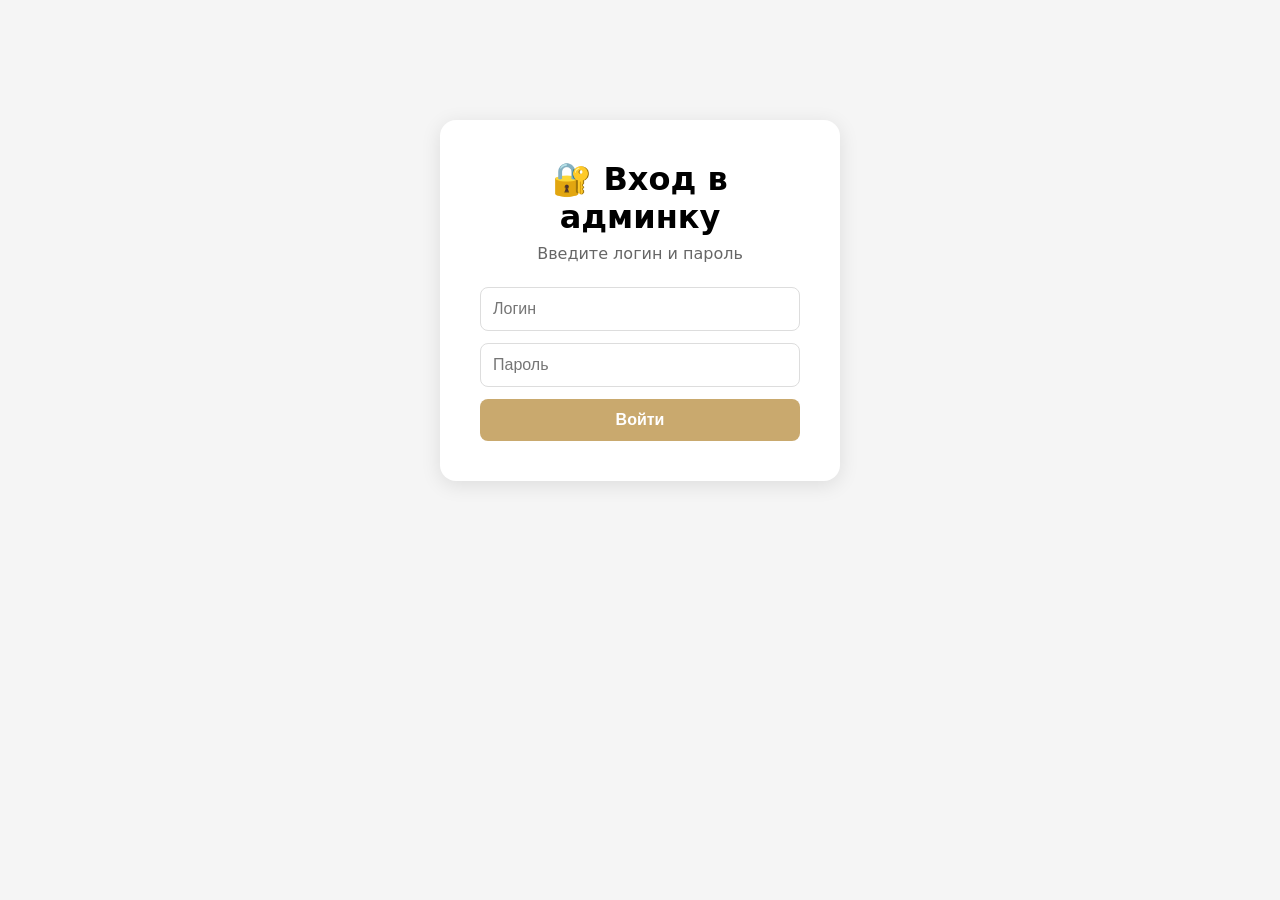
==== admin/index.html @ ec7ca773 "обновил админку: добавил загрузку картинок" ====
<!DOCTYPE html>
<html>
<head>
  <meta charset="utf-8" />
  <meta name="viewport" content="width=device-width, initial-scale=1.0" />
  <title>Админ-панель</title>
  <style>
    * { margin:0; padding:0; box-sizing:border-box; }
    body {
      font-family: system-ui, sans-serif;
      background: #f5f5f5;
      padding: 20px;
    }
    .login-box {
      max-width: 400px;
      margin: 100px auto;
      background: white;
      padding: 40px;
      border-radius: 16px;
      box-shadow: 0 4px 20px rgba(0,0,0,0.1);
    }
    .login-box h1 { text-align: center; margin-bottom: 8px; }
    .login-box p { text-align: center; color: #666; margin-bottom: 24px; }
    .login-box input {
      width: 100%;
      padding: 12px;
      margin-bottom: 12px;
      border: 1px solid #ddd;
      border-radius: 8px;
      font-size: 16px;
    }
    .login-box button {
      width: 100%;
      padding: 12px;
      background: #C9A96E;
      color: white;
      border: none;
      border-radius: 8px;
      font-size: 16px;
      font-weight: 600;
      cursor: pointer;
    }
    .login-box button:hover { background: #b8963e; }
    .error { color: #d32f2f; text-align: center; margin-top: 12px; display: none; }

    .admin-header {
      background: #1A1A1A;
      color: white;
      padding: 16px 24px;
      display: flex;
      justify-content: space-between;
      align-items: center;
      margin-bottom: 30px;
      border-radius: 12px;
    }
    .admin-header a {
      color: #C9A96E;
      text-decoration: none;
      font-weight: 600;
      cursor: pointer;
    }
    .admin-header a:hover { text-decoration: underline; }
    .products-grid {
      display: grid;
      grid-template-columns: repeat(auto-fill, minmax(280px, 1fr));
      gap: 24px;
    }
    .product-card {
      background: white;
      padding: 20px;
      border-radius: 12px;
      box-shadow: 0 2px 8px rgba(0,0,0,0.08);
    }
    .product-card img {
      width: 100%;
      height: 180px;
      object-fit: cover;
      border-radius: 8px;
      margin-bottom: 12px;
    }
    .product-card h3 { font-size: 18px; margin-bottom: 4px; }
    .product-card .price { font-size: 20px; font-weight: 700; color: #C9A96E; margin: 8px 0; }
    .product-card .shop { font-size: 14px; color: #666; }
    .product-card .weight { font-size: 14px; color: #999; }
    .product-card .actions {
      margin-top: 12px;
      display: flex;
      gap: 8px;
      flex-wrap: wrap;
    }
    .product-card .actions button {
      padding: 6px 14px;
      border: none;
      border-radius: 6px;
      font-size: 13px;
      cursor: pointer;
    }
    .product-card .actions .edit { background: #e3f2fd; color: #0d47a1; }
    .product-card .actions .delete { background: #ffebee; color: #c62828; }
    .product-card .actions .edit:hover { background: #bbdefb; }
    .product-card .actions .delete:hover { background: #ffcdd2; }
    .add-btn {
      display: inline-block;
      margin-bottom: 20px;
      padding: 12px 24px;
      background: #4CAF50;
      color: white;
      border: none;
      border-radius: 8px;
      font-size: 16px;
      font-weight: 600;
      cursor: pointer;
    }
    .add-btn:hover { background: #388E3C; }
    .modal {
      display: none;
      position: fixed;
      top: 0; left: 0;
      width: 100%; height: 100%;
      background: rgba(0,0,0,0.5);
      justify-content: center;
      align-items: center;
    }
    .modal.active { display: flex; }
    .modal-content {
      background: white;
      padding: 30px;
      border-radius: 16px;
      max-width: 600px;
      width: 100%;
      max-height: 90vh;
      overflow-y: auto;
    }
    .modal-content h2 { margin-bottom: 16px; }
    .modal-content label { display: block; font-weight: 600; margin-top: 12px; }
    .modal-content input, .modal-content textarea, .modal-content select {
      width: 100%;
      padding: 10px;
      border: 1px solid #ddd;
      border-radius: 8px;
      font-size: 14px;
      margin-top: 4px;
    }
    .modal-content input[type="file"] {
      padding: 8px;
      background: #f9f9f9;
      cursor: pointer;
    }
    .modal-content .preview {
      margin-top: 8px;
      max-width: 200px;
      max-height: 120px;
      border-radius: 8px;
      display: none;
    }
    .modal-content .preview.active { display: block; }
    .modal-content .btn-save {
      margin-top: 16px;
      padding: 12px 24px;
      background: #C9A96E;
      color: white;
      border: none;
      border-radius: 8px;
      font-size: 16px;
      font-weight: 600;
      cursor: pointer;
    }
    .modal-content .btn-save:hover { background: #b8963e; }
    .modal-content .btn-close {
      margin-top: 8px;
      padding: 10px 24px;
      background: #ddd;
      border: none;
      border-radius: 8px;
      cursor: pointer;
    }
    .modal-content .btn-close:hover { background: #ccc; }
    .loading { text-align: center; padding: 40px; color: #999; }
  </style>
</head>
<body>

<!-- СТРАНИЦА ВХОДА -->
<div id="loginPage" class="login-box">
  <h1>🔐 Вход в админку</h1>
  <p>Введите логин и пароль</p>
  <input type="text" id="loginUsername" placeholder="Логин" />
  <input type="password" id="loginPassword" placeholder="Пароль" />
  <button onclick="login()">Войти</button>
  <div id="errorMessage" class="error">Неверный логин или пароль</div>
</div>

<!-- АДМИНКА -->
<div id="adminPanel" style="display:none;">
  <div class="admin-header">
    <span>🛒 Управление товарами</span>
    <a onclick="logout()">Выйти</a>
  </div>

  <button class="add-btn" onclick="openAddModal()">➕ Добавить товар</button>

  <div id="productsContainer">
    <div class="loading">Загрузка товаров...</div>
  </div>
</div>

<!-- МОДАЛКА -->
<div id="modal" class="modal">
  <div class="modal-content">
    <h2 id="modalTitle">Добавить товар</h2>
    <label>Название</label>
    <input type="text" id="editName" />
    <label>Вес</label>
    <input type="text" id="editWeight" />
    <label>Цена</label>
    <input type="text" id="editPrice" />
    <label>Магазин</label>
    <select id="editShop">
      <option value="vkusvill">ВкусВилл</option>
      <option value="lavka">Яндекс Лавка</option>
      <option value="samokat">Самокат</option>
    </select>
    <label>Ссылка на товар</label>
    <input type="text" id="editLink" placeholder="https://..." />
    <label>Название магазина (для кнопки)</label>
    <input type="text" id="editShopLabel" placeholder="ВкусВилл" />
    <label>Загрузить картинку</label>
    <input type="file" id="editImageFile" accept="image/*" />
    <img id="editImagePreview" class="preview" />
    <input type="hidden" id="editImage" />

    <button class="btn-save" onclick="saveProduct()">Сохранить</button>
    <button class="btn-close" onclick="closeModal()">Отмена</button>
  </div>
</div>

<script>
  const ADMIN_USERNAME = 'da4409275@gmail.com';
  const ADMIN_PASSWORD = 'B2J-uJF-Ye5-cY6';

  let editingId = null;
  let products = [];

  // ===== ВХОД =====
  function login() {
    const username = document.getElementById('loginUsername').value;
    const password = document.getElementById('loginPassword').value;
    const errorEl = document.getElementById('errorMessage');

    if (username === ADMIN_USERNAME && password === ADMIN_PASSWORD) {
      sessionStorage.setItem('adminLoggedIn', 'true');
      document.getElementById('loginPage').style.display = 'none';
      document.getElementById('adminPanel').style.display = 'block';
      loadProducts();
    } else {
      errorEl.style.display = 'block';
    }
  }

  function logout() {
    sessionStorage.removeItem('adminLoggedIn');
    location.reload();
  }

  if (sessionStorage.getItem('adminLoggedIn') === 'true') {
    document.getElementById('loginPage').style.display = 'none';
    document.getElementById('adminPanel').style.display = 'block';
    loadProducts();
  }

  document.addEventListener('keydown', function(e) {
    if (e.key === 'Enter' && document.getElementById('loginPage').style.display !== 'none') {
      login();
    }
  });

  // ===== ЗАГРУЗКА ТОВАРОВ =====
  function loadProducts() {
    const container = document.getElementById('productsContainer');
    container.innerHTML = '<div class="loading">Загрузка...</div>';

    fetch('data/products.json')
      .then(res => res.json())
      .then(data => {
        products = data.products || [];
        renderProducts();
      })
      .catch(() => {
        container.innerHTML = '<div class="loading" style="color:#d32f2f;">Ошибка загрузки товаров.</div>';
      });
  }

  function renderProducts() {
    const container = document.getElementById('productsContainer');

    if (!products || products.length === 0) {
      container.innerHTML = '<div class="loading">Нет товаров. Добавьте первый!</div>';
      return;
    }

    container.innerHTML = `
      <div class="products-grid">
        ${products.map(p => `
          <div class="product-card">
            <img src="${p.image || 'https://placehold.co/300x200/eee/ccc?text=Нет+фото'}" alt="${p.name}" />
            <h3>${p.name}</h3>
            <div class="weight">${p.weight}</div>
            <div class="price">${p.price}</div>
            <div class="shop">${p.shopLabel || p.shop}</div>
            <div class="actions">
              <button class="edit" onclick="editProduct(${p.id})">✏️ Изменить</button>
              <button class="delete" onclick="deleteProduct(${p.id})">🗑️ Удалить</button>
            </div>
          </div>
        `).join('')}
      </div>
    `;
  }

  // ===== ОТКРЫТИЕ МОДАЛКИ =====
  function openAddModal() {
    editingId = null;
    document.getElementById('modalTitle').textContent = '➕ Добавить товар';
    document.getElementById('editName').value = '';
    document.getElementById('editWeight').value = '';
    document.getElementById('editPrice').value = '';
    document.getElementById('editShop').value = 'vkusvill';
    document.getElementById('editLink').value = '';
    document.getElementById('editShopLabel').value = '';
    document.getElementById('editImage').value = '';
    document.getElementById('editImagePreview').className = 'preview';
    document.getElementById('editImagePreview').src = '';
    document.getElementById('editImageFile').value = '';
    document.getElementById('modal').classList.add('active');
  }

  function editProduct(id) {
    const p = products.find(x => x.id === id);
    if (!p) return;
    editingId = id;
    document.getElementById('modalTitle').textContent = '✏️ Редактировать товар';
    document.getElementById('editName').value = p.name;
    document.getElementById('editWeight').value = p.weight;
    document.getElementById('editPrice').value = p.price;
    document.getElementById('editShop').value = p.shop;
    document.getElementById('editLink').value = p.link;
    document.getElementById('editShopLabel').value = p.shopLabel || p.shop;
    document.getElementById('editImage').value = p.image;
    document.getElementById('editImageFile').value = '';
    const preview = document.getElementById('editImagePreview');
    if (p.image) {
      preview.src = p.image;
      preview.className = 'preview active';
    } else {
      preview.className = 'preview';
      preview.src = '';
    }
    document.getElementById('modal').classList.add('active');
  }

  function closeModal() {
    document.getElementById('modal').classList.remove('active');
  }

  // ===== ЗАГРУЗКА КАРТИНКИ =====
  document.getElementById('editImageFile').addEventListener('change', function(e) {
    const file = e.target.files[0];
    if (!file) return;

    const reader = new FileReader();
    reader.onload = function(ev) {
      const preview = document.getElementById('editImagePreview');
      preview.src = ev.target.result;
      preview.className = 'preview active';
      // Сохраняем как base64 (для простоты)
      document.getElementById('editImage').value = ev.target.result;
    };
    reader.readAsDataURL(file);
  });

  // ===== СОХРАНЕНИЕ =====
  function saveProduct() {
    const name = document.getElementById('editName').value.trim();
    const weight = document.getElementById('editWeight').value.trim();
    const price = document.getElementById('editPrice').value.trim();
    const shop = document.getElementById('editShop').value;
    const link = document.getElementById('editLink').value.trim();
    const shopLabel = document.getElementById('editShopLabel').value.trim() || shop;
    let image = document.getElementById('editImage').value.trim();

    if (!name || !weight || !price) {
      alert('Заполните название, вес и цену!');
      return;
    }

    // Если картинка не загружена, ставим заглушку
    if (!image) {
      image = 'https://placehold.co/300x200/eee/ccc?text=Нет+фото';
    }

    if (editingId !== null) {
      const idx = products.findIndex(p => p.id === editingId);
      if (idx !== -1) {
        products[idx] = { ...products[idx], name, weight, price, shop, link, shopLabel, image };
      }
    } else {
      const maxId = products.reduce((max, p) => Math.max(max, p.id), 0);
      products.push({
        id: maxId + 1,
        name,
        weight,
        price,
        shop,
        link,
        shopLabel,
        image
      });
    }

    closeModal();
    renderProducts();
    saveToJson();
  }

  function deleteProduct(id) {
    if (!confirm('Удалить товар?')) return;
    products = products.filter(p => p.id !== id);
    renderProducts();
    saveToJson();
  }

  // ===== СОХРАНЕНИЕ В JSON =====
  function saveToJson() {
    const data = { products };
    const blob = new Blob([JSON.stringify(data, null, 2)], { type: 'application/json' });
    const url = URL.createObjectURL(blob);
    const a = document.createElement('a');
    a.href = url;
    a.download = 'products.json';
    document.body.appendChild(a);
    a.click();
    document.body.removeChild(a);
    URL.revokeObjectURL(url);

    alert('✅ Файл products.json скачан! Загрузите его в папку data/ на GitHub.');
  }
</script>

</body>
</html>
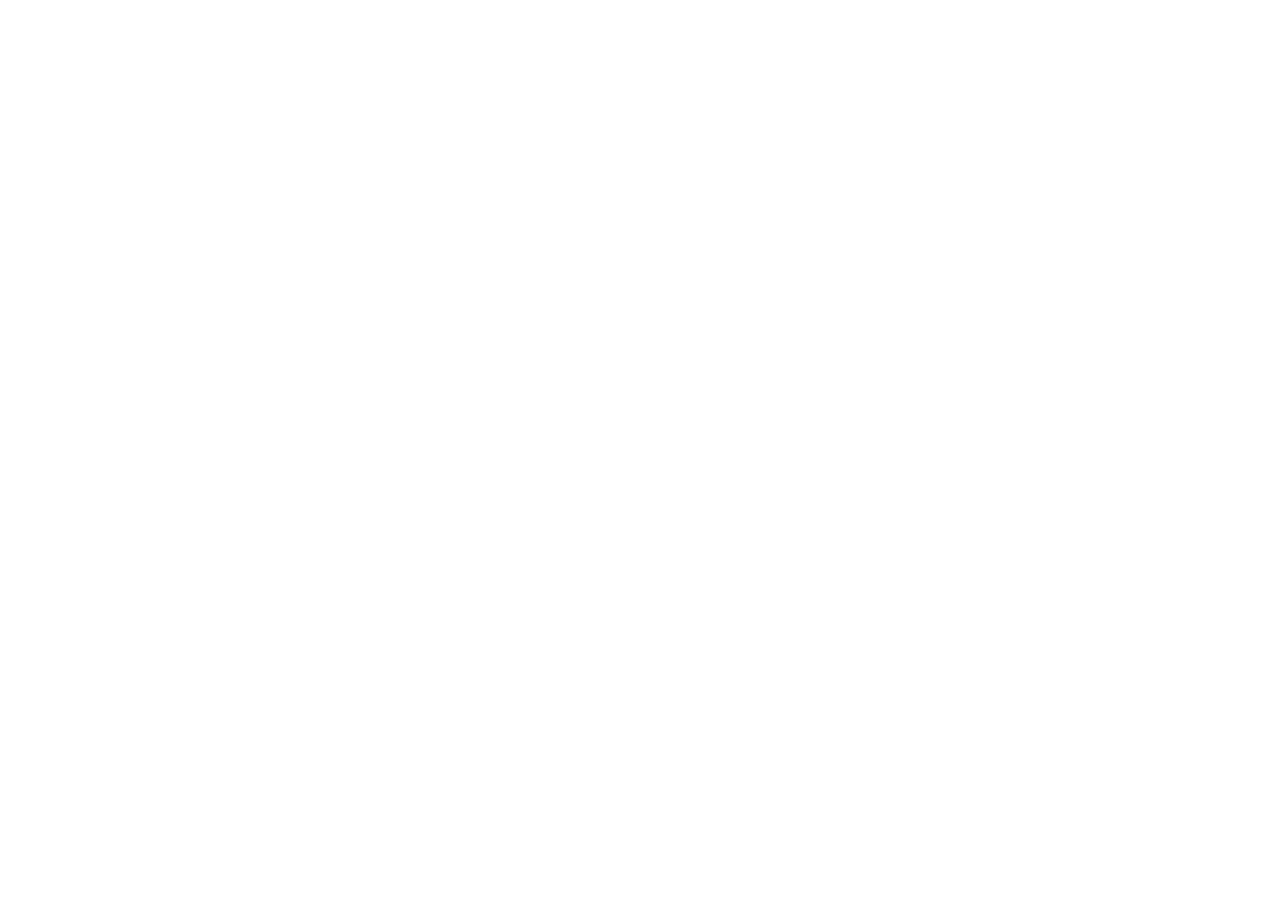
==== commit 2bf9a1b4: "добавил Netlify CMS" ====
--- a/admin/index.html
+++ b/admin/index.html
@@ -4,447 +4,9 @@
   <meta charset="utf-8" />
   <meta name="viewport" content="width=device-width, initial-scale=1.0" />
   <title>Админ-панель</title>
-  <style>
-    * { margin:0; padding:0; box-sizing:border-box; }
-    body {
-      font-family: system-ui, sans-serif;
-      background: #f5f5f5;
-      padding: 20px;
-    }
-    .login-box {
-      max-width: 400px;
-      margin: 100px auto;
-      background: white;
-      padding: 40px;
-      border-radius: 16px;
-      box-shadow: 0 4px 20px rgba(0,0,0,0.1);
-    }
-    .login-box h1 { text-align: center; margin-bottom: 8px; }
-    .login-box p { text-align: center; color: #666; margin-bottom: 24px; }
-    .login-box input {
-      width: 100%;
-      padding: 12px;
-      margin-bottom: 12px;
-      border: 1px solid #ddd;
-      border-radius: 8px;
-      font-size: 16px;
-    }
-    .login-box button {
-      width: 100%;
-      padding: 12px;
-      background: #C9A96E;
-      color: white;
-      border: none;
-      border-radius: 8px;
-      font-size: 16px;
-      font-weight: 600;
-      cursor: pointer;
-    }
-    .login-box button:hover { background: #b8963e; }
-    .error { color: #d32f2f; text-align: center; margin-top: 12px; display: none; }
-
-    .admin-header {
-      background: #1A1A1A;
-      color: white;
-      padding: 16px 24px;
-      display: flex;
-      justify-content: space-between;
-      align-items: center;
-      margin-bottom: 30px;
-      border-radius: 12px;
-    }
-    .admin-header a {
-      color: #C9A96E;
-      text-decoration: none;
-      font-weight: 600;
-      cursor: pointer;
-    }
-    .admin-header a:hover { text-decoration: underline; }
-    .products-grid {
-      display: grid;
-      grid-template-columns: repeat(auto-fill, minmax(280px, 1fr));
-      gap: 24px;
-    }
-    .product-card {
-      background: white;
-      padding: 20px;
-      border-radius: 12px;
-      box-shadow: 0 2px 8px rgba(0,0,0,0.08);
-    }
-    .product-card img {
-      width: 100%;
-      height: 180px;
-      object-fit: cover;
-      border-radius: 8px;
-      margin-bottom: 12px;
-    }
-    .product-card h3 { font-size: 18px; margin-bottom: 4px; }
-    .product-card .price { font-size: 20px; font-weight: 700; color: #C9A96E; margin: 8px 0; }
-    .product-card .shop { font-size: 14px; color: #666; }
-    .product-card .weight { font-size: 14px; color: #999; }
-    .product-card .actions {
-      margin-top: 12px;
-      display: flex;
-      gap: 8px;
-      flex-wrap: wrap;
-    }
-    .product-card .actions button {
-      padding: 6px 14px;
-      border: none;
-      border-radius: 6px;
-      font-size: 13px;
-      cursor: pointer;
-    }
-    .product-card .actions .edit { background: #e3f2fd; color: #0d47a1; }
-    .product-card .actions .delete { background: #ffebee; color: #c62828; }
-    .product-card .actions .edit:hover { background: #bbdefb; }
-    .product-card .actions .delete:hover { background: #ffcdd2; }
-    .add-btn {
-      display: inline-block;
-      margin-bottom: 20px;
-      padding: 12px 24px;
-      background: #4CAF50;
-      color: white;
-      border: none;
-      border-radius: 8px;
-      font-size: 16px;
-      font-weight: 600;
-      cursor: pointer;
-    }
-    .add-btn:hover { background: #388E3C; }
-    .modal {
-      display: none;
-      position: fixed;
-      top: 0; left: 0;
-      width: 100%; height: 100%;
-      background: rgba(0,0,0,0.5);
-      justify-content: center;
-      align-items: center;
-    }
-    .modal.active { display: flex; }
-    .modal-content {
-      background: white;
-      padding: 30px;
-      border-radius: 16px;
-      max-width: 600px;
-      width: 100%;
-      max-height: 90vh;
-      overflow-y: auto;
-    }
-    .modal-content h2 { margin-bottom: 16px; }
-    .modal-content label { display: block; font-weight: 600; margin-top: 12px; }
-    .modal-content input, .modal-content textarea, .modal-content select {
-      width: 100%;
-      padding: 10px;
-      border: 1px solid #ddd;
-      border-radius: 8px;
-      font-size: 14px;
-      margin-top: 4px;
-    }
-    .modal-content input[type="file"] {
-      padding: 8px;
-      background: #f9f9f9;
-      cursor: pointer;
-    }
-    .modal-content .preview {
-      margin-top: 8px;
-      max-width: 200px;
-      max-height: 120px;
-      border-radius: 8px;
-      display: none;
-    }
-    .modal-content .preview.active { display: block; }
-    .modal-content .btn-save {
-      margin-top: 16px;
-      padding: 12px 24px;
-      background: #C9A96E;
-      color: white;
-      border: none;
-      border-radius: 8px;
-      font-size: 16px;
-      font-weight: 600;
-      cursor: pointer;
-    }
-    .modal-content .btn-save:hover { background: #b8963e; }
-    .modal-content .btn-close {
-      margin-top: 8px;
-      padding: 10px 24px;
-      background: #ddd;
-      border: none;
-      border-radius: 8px;
-      cursor: pointer;
-    }
-    .modal-content .btn-close:hover { background: #ccc; }
-    .loading { text-align: center; padding: 40px; color: #999; }
-  </style>
+  <link rel="stylesheet" href="https://unpkg.com/netlify-cms@^2.0.0/dist/cms.css" />
 </head>
 <body>
-
-<!-- СТРАНИЦА ВХОДА -->
-<div id="loginPage" class="login-box">
-  <h1>🔐 Вход в админку</h1>
-  <p>Введите логин и пароль</p>
-  <input type="text" id="loginUsername" placeholder="Логин" />
-  <input type="password" id="loginPassword" placeholder="Пароль" />
-  <button onclick="login()">Войти</button>
-  <div id="errorMessage" class="error">Неверный логин или пароль</div>
-</div>
-
-<!-- АДМИНКА -->
-<div id="adminPanel" style="display:none;">
-  <div class="admin-header">
-    <span>🛒 Управление товарами</span>
-    <a onclick="logout()">Выйти</a>
-  </div>
-
-  <button class="add-btn" onclick="openAddModal()">➕ Добавить товар</button>
-
-  <div id="productsContainer">
-    <div class="loading">Загрузка товаров...</div>
-  </div>
-</div>
-
-<!-- МОДАЛКА -->
-<div id="modal" class="modal">
-  <div class="modal-content">
-    <h2 id="modalTitle">Добавить товар</h2>
-    <label>Название</label>
-    <input type="text" id="editName" />
-    <label>Вес</label>
-    <input type="text" id="editWeight" />
-    <label>Цена</label>
-    <input type="text" id="editPrice" />
-    <label>Магазин</label>
-    <select id="editShop">
-      <option value="vkusvill">ВкусВилл</option>
-      <option value="lavka">Яндекс Лавка</option>
-      <option value="samokat">Самокат</option>
-    </select>
-    <label>Ссылка на товар</label>
-    <input type="text" id="editLink" placeholder="https://..." />
-    <label>Название магазина (для кнопки)</label>
-    <input type="text" id="editShopLabel" placeholder="ВкусВилл" />
-    <label>Загрузить картинку</label>
-    <input type="file" id="editImageFile" accept="image/*" />
-    <img id="editImagePreview" class="preview" />
-    <input type="hidden" id="editImage" />
-
-    <button class="btn-save" onclick="saveProduct()">Сохранить</button>
-    <button class="btn-close" onclick="closeModal()">Отмена</button>
-  </div>
-</div>
-
-<script>
-  const ADMIN_USERNAME = 'da4409275@gmail.com';
-  const ADMIN_PASSWORD = 'B2J-uJF-Ye5-cY6';
-
-  let editingId = null;
-  let products = [];
-
-  // ===== ВХОД =====
-  function login() {
-    const username = document.getElementById('loginUsername').value;
-    const password = document.getElementById('loginPassword').value;
-    const errorEl = document.getElementById('errorMessage');
-
-    if (username === ADMIN_USERNAME && password === ADMIN_PASSWORD) {
-      sessionStorage.setItem('adminLoggedIn', 'true');
-      document.getElementById('loginPage').style.display = 'none';
-      document.getElementById('adminPanel').style.display = 'block';
-      loadProducts();
-    } else {
-      errorEl.style.display = 'block';
-    }
-  }
-
-  function logout() {
-    sessionStorage.removeItem('adminLoggedIn');
-    location.reload();
-  }
-
-  if (sessionStorage.getItem('adminLoggedIn') === 'true') {
-    document.getElementById('loginPage').style.display = 'none';
-    document.getElementById('adminPanel').style.display = 'block';
-    loadProducts();
-  }
-
-  document.addEventListener('keydown', function(e) {
-    if (e.key === 'Enter' && document.getElementById('loginPage').style.display !== 'none') {
-      login();
-    }
-  });
-
-  // ===== ЗАГРУЗКА ТОВАРОВ =====
-  function loadProducts() {
-    const container = document.getElementById('productsContainer');
-    container.innerHTML = '<div class="loading">Загрузка...</div>';
-
-    fetch('data/products.json')
-      .then(res => res.json())
-      .then(data => {
-        products = data.products || [];
-        renderProducts();
-      })
-      .catch(() => {
-        container.innerHTML = '<div class="loading" style="color:#d32f2f;">Ошибка загрузки товаров.</div>';
-      });
-  }
-
-  function renderProducts() {
-    const container = document.getElementById('productsContainer');
-
-    if (!products || products.length === 0) {
-      container.innerHTML = '<div class="loading">Нет товаров. Добавьте первый!</div>';
-      return;
-    }
-
-    container.innerHTML = `
-      <div class="products-grid">
-        ${products.map(p => `
-          <div class="product-card">
-            <img src="${p.image || 'https://placehold.co/300x200/eee/ccc?text=Нет+фото'}" alt="${p.name}" />
-            <h3>${p.name}</h3>
-            <div class="weight">${p.weight}</div>
-            <div class="price">${p.price}</div>
-            <div class="shop">${p.shopLabel || p.shop}</div>
-            <div class="actions">
-              <button class="edit" onclick="editProduct(${p.id})">✏️ Изменить</button>
-              <button class="delete" onclick="deleteProduct(${p.id})">🗑️ Удалить</button>
-            </div>
-          </div>
-        `).join('')}
-      </div>
-    `;
-  }
-
-  // ===== ОТКРЫТИЕ МОДАЛКИ =====
-  function openAddModal() {
-    editingId = null;
-    document.getElementById('modalTitle').textContent = '➕ Добавить товар';
-    document.getElementById('editName').value = '';
-    document.getElementById('editWeight').value = '';
-    document.getElementById('editPrice').value = '';
-    document.getElementById('editShop').value = 'vkusvill';
-    document.getElementById('editLink').value = '';
-    document.getElementById('editShopLabel').value = '';
-    document.getElementById('editImage').value = '';
-    document.getElementById('editImagePreview').className = 'preview';
-    document.getElementById('editImagePreview').src = '';
-    document.getElementById('editImageFile').value = '';
-    document.getElementById('modal').classList.add('active');
-  }
-
-  function editProduct(id) {
-    const p = products.find(x => x.id === id);
-    if (!p) return;
-    editingId = id;
-    document.getElementById('modalTitle').textContent = '✏️ Редактировать товар';
-    document.getElementById('editName').value = p.name;
-    document.getElementById('editWeight').value = p.weight;
-    document.getElementById('editPrice').value = p.price;
-    document.getElementById('editShop').value = p.shop;
-    document.getElementById('editLink').value = p.link;
-    document.getElementById('editShopLabel').value = p.shopLabel || p.shop;
-    document.getElementById('editImage').value = p.image;
-    document.getElementById('editImageFile').value = '';
-    const preview = document.getElementById('editImagePreview');
-    if (p.image) {
-      preview.src = p.image;
-      preview.className = 'preview active';
-    } else {
-      preview.className = 'preview';
-      preview.src = '';
-    }
-    document.getElementById('modal').classList.add('active');
-  }
-
-  function closeModal() {
-    document.getElementById('modal').classList.remove('active');
-  }
-
-  // ===== ЗАГРУЗКА КАРТИНКИ =====
-  document.getElementById('editImageFile').addEventListener('change', function(e) {
-    const file = e.target.files[0];
-    if (!file) return;
-
-    const reader = new FileReader();
-    reader.onload = function(ev) {
-      const preview = document.getElementById('editImagePreview');
-      preview.src = ev.target.result;
-      preview.className = 'preview active';
-      // Сохраняем как base64 (для простоты)
-      document.getElementById('editImage').value = ev.target.result;
-    };
-    reader.readAsDataURL(file);
-  });
-
-  // ===== СОХРАНЕНИЕ =====
-  function saveProduct() {
-    const name = document.getElementById('editName').value.trim();
-    const weight = document.getElementById('editWeight').value.trim();
-    const price = document.getElementById('editPrice').value.trim();
-    const shop = document.getElementById('editShop').value;
-    const link = document.getElementById('editLink').value.trim();
-    const shopLabel = document.getElementById('editShopLabel').value.trim() || shop;
-    let image = document.getElementById('editImage').value.trim();
-
-    if (!name || !weight || !price) {
-      alert('Заполните название, вес и цену!');
-      return;
-    }
-
-    // Если картинка не загружена, ставим заглушку
-    if (!image) {
-      image = 'https://placehold.co/300x200/eee/ccc?text=Нет+фото';
-    }
-
-    if (editingId !== null) {
-      const idx = products.findIndex(p => p.id === editingId);
-      if (idx !== -1) {
-        products[idx] = { ...products[idx], name, weight, price, shop, link, shopLabel, image };
-      }
-    } else {
-      const maxId = products.reduce((max, p) => Math.max(max, p.id), 0);
-      products.push({
-        id: maxId + 1,
-        name,
-        weight,
-        price,
-        shop,
-        link,
-        shopLabel,
-        image
-      });
-    }
-
-    closeModal();
-    renderProducts();
-    saveToJson();
-  }
-
-  function deleteProduct(id) {
-    if (!confirm('Удалить товар?')) return;
-    products = products.filter(p => p.id !== id);
-    renderProducts();
-    saveToJson();
-  }
-
-  // ===== СОХРАНЕНИЕ В JSON =====
-  function saveToJson() {
-    const data = { products };
-    const blob = new Blob([JSON.stringify(data, null, 2)], { type: 'application/json' });
-    const url = URL.createObjectURL(blob);
-    const a = document.createElement('a');
-    a.href = url;
-    a.download = 'products.json';
-    document.body.appendChild(a);
-    a.click();
-    document.body.removeChild(a);
-    URL.revokeObjectURL(url);
-
-    alert('✅ Файл products.json скачан! Загрузите его в папку data/ на GitHub.');
-  }
-</script>
-
+  <script src="https://unpkg.com/netlify-cms@^2.0.0/dist/netlify-cms.js"></script>
 </body>
 </html>
